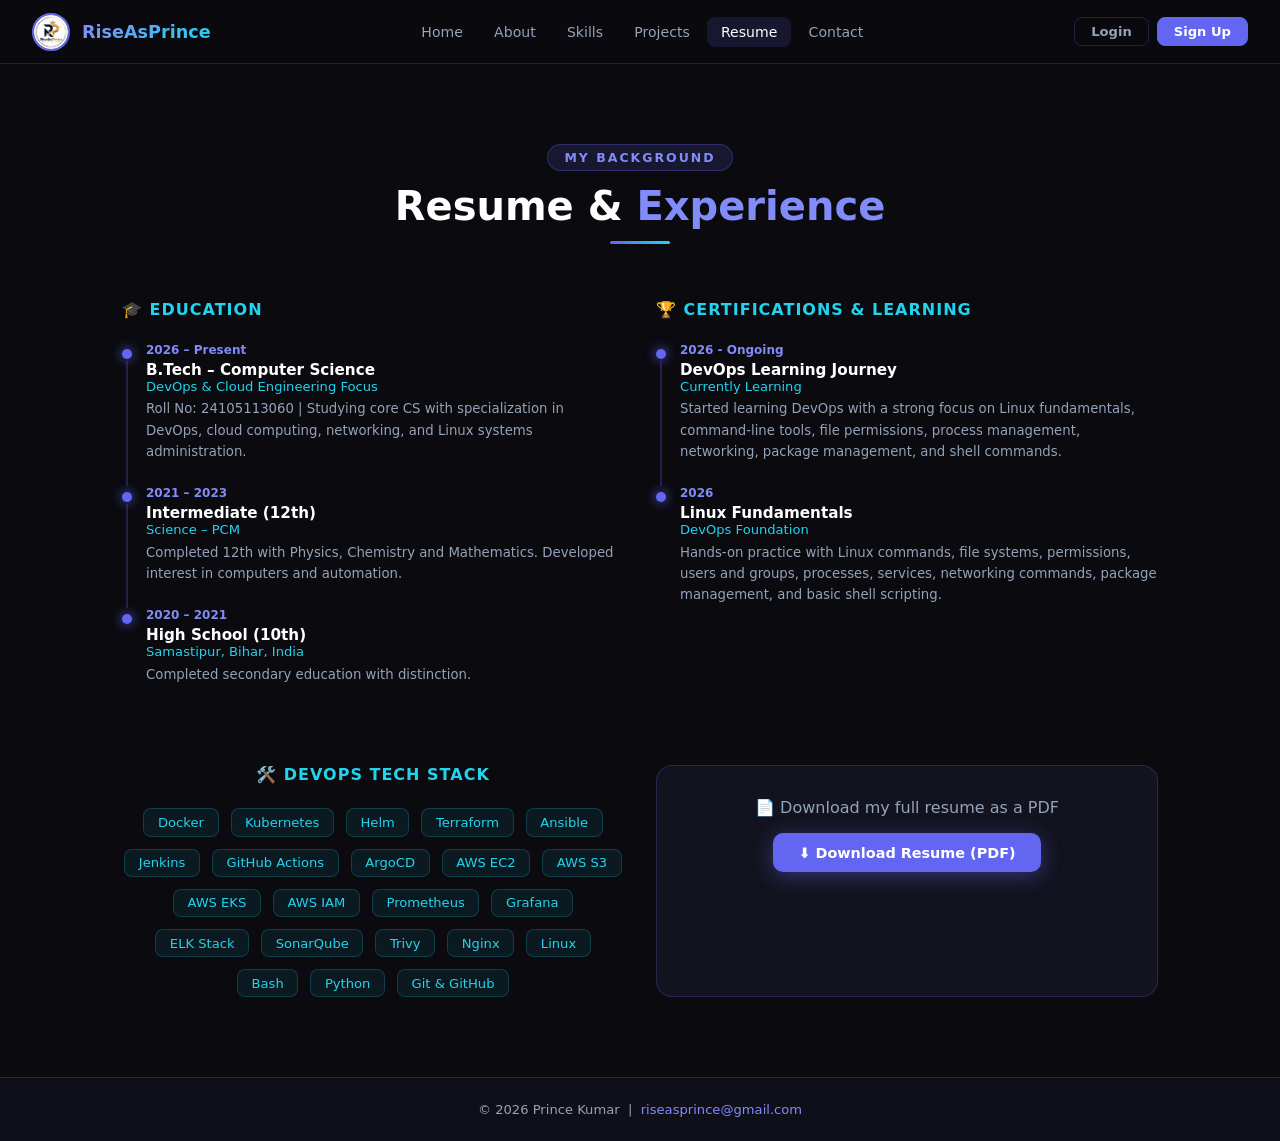
==== resume.html @ 209f330f "Add files via upload" ====
<!DOCTYPE html>
<html lang="en">
<head>
  <meta charset="UTF-8" />
  <meta name="viewport" content="width=device-width, initial-scale=1.0" />
  <title>Resume – Prince Kumar | DevOps</title>
  <link rel="stylesheet" href="style.css" />
</head>
<body>

  <nav class="navbar">
    <a href="index.html" class="nav-brand">
      <img src="riseasprincelogo.png" alt="Prince" class="nav-avatar" />
      <span class="nav-name">RiseAsPrince</span>
    </a>
    <button class="hamburger" aria-label="Menu">
      <span></span><span></span><span></span>
    </button>
    <ul class="nav-links">
      <li><a href="index.html">Home</a></li>
      <li><a href="about.html">About</a></li>
      <li><a href="skills.html">Skills</a></li>
      <li><a href="projects.html">Projects</a></li>
      <li><a href="resume.html">Resume</a></li>
      <li><a href="contact.html">Contact</a></li>
    </ul>
    <div class="nav-auth-area" id="navAuthArea">
      <a href="login.html" class="nav-btn-login">Login</a>
      <a href="login.html?tab=signup" class="nav-btn-signup">Sign Up</a>
    </div>
    <div class="nav-user-info hidden" id="navUserArea">
      <div class="nav-user-dot" id="navUserDot">P</div>
      <span class="nav-user-name" id="navUserName">User</span>
      <button class="nav-btn-logout" id="navLogout">Logout</button>
    </div>
  </nav>
  <link rel="stylesheet" href="auth.css" />

  <div class="page">
    <div class="section">
      <div class="section-header reveal">
        <span class="section-tag">My Background</span>
        <h2 class="section-title">Resume &amp; <span>Experience</span></h2>
        <div class="section-line"></div>
      </div>

      <div class="resume-wrap">
        <!-- Education -->
        <div class="reveal">
          <h3 style="color:var(--cyan); margin-bottom:1.5rem; font-size:1rem; letter-spacing:1px; text-transform:uppercase;">🎓 Education</h3>
          <div class="timeline">
            <div class="timeline-item">
              <div class="tl-date">2026 – Present</div>
              <div class="tl-title">B.Tech – Computer Science</div>
              <div class="tl-sub">DevOps & Cloud Engineering Focus</div>
              <div class="tl-desc">Roll No: 24105113060 | Studying core CS with specialization in DevOps, cloud computing, networking, and Linux systems administration.</div>
            </div>
            <div class="timeline-item">
              <div class="tl-date">2021 – 2023</div>
              <div class="tl-title">Intermediate (12th)</div>
              <div class="tl-sub">Science – PCM</div>
              <div class="tl-desc">Completed 12th with Physics, Chemistry and Mathematics. Developed interest in computers and automation.</div>
            </div>
            <div class="timeline-item">
              <div class="tl-date">2020 – 2021</div>
              <div class="tl-title">High School (10th)</div>
              <div class="tl-sub">Samastipur, Bihar, India</div>
              <div class="tl-desc">Completed secondary education with distinction.</div>
            </div>
          </div>
        </div>

<!-- Certifications & Learning -->

<div class="reveal">
  <h3 style="color:var(--cyan); margin-bottom:1.5rem; font-size:1rem; letter-spacing:1px; text-transform:uppercase;">
    🏆 Certifications & Learning
  </h3>

  <div class="timeline">


<!-- 2026 -->
<div class="timeline-item">
  <div class="tl-date">2026 - Ongoing</div>
  <div class="tl-title">DevOps Learning Journey</div>
  <div class="tl-sub">Currently Learning</div>
  <div class="tl-desc">
    Started learning DevOps with a strong focus on Linux fundamentals,
    command-line tools, file permissions, process management, networking,
    package management, and shell commands.
  </div>
</div>

<!-- Linux -->
<div class="timeline-item">
  <div class="tl-date">2026</div>
  <div class="tl-title">Linux Fundamentals</div>
  <div class="tl-sub">DevOps Foundation</div>
  <div class="tl-desc">
    Hands-on practice with Linux commands, file systems, permissions,
    users and groups, processes, services, networking commands,
    package management, and basic shell scripting.
  </div>
</div>


  </div>
</div>


      <!-- Tech Stack -->
      <div style="margin-top:3rem;" class="reveal">
        <h3 style="color:var(--cyan); margin-bottom:1.5rem; font-size:1rem; letter-spacing:1px; text-transform:uppercase; text-align:center;">🛠️ DevOps Tech Stack</h3>
        <div style="display:flex; flex-wrap:wrap; gap:0.75rem; justify-content:center;">
          <span class="tool-chip">Docker</span>
          <span class="tool-chip">Kubernetes</span>
          <span class="tool-chip">Helm</span>
          <span class="tool-chip">Terraform</span>
          <span class="tool-chip">Ansible</span>
          <span class="tool-chip">Jenkins</span>
          <span class="tool-chip">GitHub Actions</span>
          <span class="tool-chip">ArgoCD</span>
          <span class="tool-chip">AWS EC2</span>
          <span class="tool-chip">AWS S3</span>
          <span class="tool-chip">AWS EKS</span>
          <span class="tool-chip">AWS IAM</span>
          <span class="tool-chip">Prometheus</span>
          <span class="tool-chip">Grafana</span>
          <span class="tool-chip">ELK Stack</span>
          <span class="tool-chip">SonarQube</span>
          <span class="tool-chip">Trivy</span>
          <span class="tool-chip">Nginx</span>
          <span class="tool-chip">Linux</span>
          <span class="tool-chip">Bash</span>
          <span class="tool-chip">Python</span>
          <span class="tool-chip">Git & GitHub</span>
        </div>
      </div>

      <!-- Download -->
      <div class="resume-download reveal">
        <p>📄 Download my full resume as a PDF</p>
        <a href="DevOps_Resume.pdf" target="_blank" class="btn btn-primary">⬇️ Download Resume (PDF)</a>
      </div>
    </div>
  </div>

  <footer class="footer">
    <p>© 2026 Prince Kumar &nbsp;|&nbsp; <a href="mailto:riseasprince@gmail.com">riseasprince@gmail.com</a></p>
  </footer>

  <script src="script.js"></script>
</body>
</html>
---- style.css ----
/* ===== Reset & Variables ===== */
*, *::before, *::after { box-sizing: border-box; margin: 0; padding: 0; }

:root {
  --bg: #0a0a0f;
  --bg2: #0f0f1a;
  --card: #13131f;
  --border: rgba(99,102,241,0.25);
  --purple: #6366f1;
  --purple-light: #818cf8;
  --cyan: #22d3ee;
  --green: #4ade80;
  --text: #e2e8f0;
  --muted: #94a3b8;
  --white: #fff;
}

html { scroll-behavior: smooth; }

body {
  font-family: 'Segoe UI', system-ui, sans-serif;
  background: var(--bg);
  color: var(--text);
  overflow-x: hidden;
  min-height: 100vh;
}

/* ===== Navbar ===== */
.navbar {
  position: fixed; top: 0; left: 0; width: 100%; z-index: 1000;
  background: rgba(10,10,15,0.9);
  backdrop-filter: blur(12px);
  border-bottom: 1px solid var(--border);
  padding: 0 2rem;
  display: flex; align-items: center; justify-content: space-between;
  height: 64px;
}

.nav-brand {
  display: flex; align-items: center; gap: 0.75rem;
  text-decoration: none;
}
.nav-avatar {
  width: 38px; height: 38px; border-radius: 50%;
  border: 2px solid var(--purple);
  object-fit: cover;
  background: var(--card);
}
.nav-name {
  font-size: 1.1rem; font-weight: 700;
  background: linear-gradient(135deg, var(--purple-light), var(--cyan));
  -webkit-background-clip: text; -webkit-text-fill-color: transparent;
}

.nav-links { display: flex; gap: 0.25rem; list-style: none; }
.nav-links a {
  color: var(--muted); text-decoration: none;
  padding: 0.45rem 0.85rem; border-radius: 8px;
  font-size: 0.88rem; font-weight: 500;
  transition: all 0.2s;
}
.nav-links a:hover, .nav-links a.active {
  color: var(--white);
  background: rgba(99,102,241,0.15);
}

.hamburger {
  display: none; flex-direction: column; gap: 5px;
  background: none; border: none; cursor: pointer; padding: 4px;
}
.hamburger span {
  display: block; width: 24px; height: 2px;
  background: var(--purple-light); border-radius: 2px;
  transition: all 0.3s;
}

/* ===== Page Wrapper ===== */
.page { padding-top: 64px; min-height: 100vh; }

/* ===== Hero ===== */
.hero {
  min-height: calc(100vh - 64px);
  display: flex; align-items: center; justify-content: center;
  padding: 4rem 2rem;
  position: relative; overflow: hidden;
}

.hero-bg {
  position: absolute; inset: 0; z-index: 0;
  background:
    radial-gradient(ellipse 60% 50% at 70% 40%, rgba(99,102,241,0.12) 0%, transparent 70%),
    radial-gradient(ellipse 40% 40% at 20% 70%, rgba(34,211,238,0.08) 0%, transparent 60%);
}

.hero-content {
  position: relative; z-index: 1;
  max-width: 700px; text-align: center;
}

.hero-avatar-wrap {
  position: relative; display: inline-block; margin-bottom: 1.5rem;
}
.hero-avatar {
  width: 130px; height: 130px; border-radius: 50%;
  border: 3px solid var(--purple);
  object-fit: cover; background: var(--card);
  box-shadow: 0 0 40px rgba(99,102,241,0.35);
}
.hero-status {
  position: absolute; bottom: 6px; right: 6px;
  width: 18px; height: 18px; border-radius: 50%;
  background: var(--green);
  border: 2px solid var(--bg);
  animation: blink 2s infinite;
}
@keyframes blink { 0%,100%{opacity:1} 50%{opacity:0.4} }

.hero-greeting { color: var(--cyan); font-size: 1rem; margin-bottom: 0.5rem; letter-spacing: 1px; }

.hero-name {
  font-size: clamp(2.2rem, 7vw, 4rem);
  font-weight: 800; line-height: 1.1;
  background: linear-gradient(135deg, #fff 0%, var(--purple-light) 50%, var(--cyan) 100%);
  -webkit-background-clip: text; -webkit-text-fill-color: transparent;
  margin-bottom: 0.75rem;
}

.hero-role {
  font-size: clamp(1rem, 3vw, 1.3rem);
  color: var(--muted); margin-bottom: 1.5rem;
  min-height: 1.8em;
}
.hero-role .typed { color: var(--purple-light); font-weight: 600; }
.cursor { display: inline-block; animation: blink 0.7s infinite; color: var(--purple-light); }

.hero-desc {
  color: var(--muted); font-size: 1rem; line-height: 1.7;
  max-width: 520px; margin: 0 auto 2rem;
}

.hero-btns { display: flex; gap: 1rem; justify-content: center; flex-wrap: wrap; }

/* ===== Buttons ===== */
.btn {
  display: inline-flex; align-items: center; gap: 0.5rem;
  padding: 0.7rem 1.6rem; border-radius: 10px;
  font-weight: 600; font-size: 0.9rem;
  text-decoration: none; border: none; cursor: pointer;
  transition: all 0.25s;
}
.btn-primary {
  background: var(--purple);
  color: white;
  box-shadow: 0 4px 20px rgba(99,102,241,0.4);
}
.btn-primary:hover { background: var(--purple-light); transform: translateY(-2px); }
.btn-outline {
  background: transparent;
  border: 1.5px solid var(--border);
  color: var(--text);
}
.btn-outline:hover { border-color: var(--purple); color: var(--purple-light); transform: translateY(-2px); }

/* ===== Section Layout ===== */
.section { padding: 5rem 2rem; max-width: 1100px; margin: 0 auto; }
.section-header { text-align: center; margin-bottom: 3.5rem; }
.section-tag {
  display: inline-block;
  background: rgba(99,102,241,0.15);
  color: var(--purple-light);
  font-size: 0.78rem; font-weight: 700;
  letter-spacing: 2px; text-transform: uppercase;
  padding: 0.3rem 1rem; border-radius: 50px;
  border: 1px solid rgba(99,102,241,0.3);
  margin-bottom: 0.75rem;
}
.section-title {
  font-size: clamp(1.8rem, 4vw, 2.5rem);
  font-weight: 800; color: var(--white);
  margin-bottom: 0.5rem;
}
.section-title span { color: var(--purple-light); }
.section-line {
  width: 60px; height: 3px; margin: 0.75rem auto 0;
  background: linear-gradient(90deg, var(--purple), var(--cyan));
  border-radius: 2px;
}
.section-sub { color: var(--muted); font-size: 0.95rem; margin-top: 0.75rem; }

/* ===== Cards ===== */
.card {
  background: var(--card);
  border: 1px solid var(--border);
  border-radius: 16px;
  padding: 1.5rem;
  transition: all 0.3s;
}
.card:hover {
  border-color: var(--purple);
  transform: translateY(-4px);
  box-shadow: 0 12px 40px rgba(99,102,241,0.15);
}

/* ===== About Page ===== */
.about-grid {
  display: grid;
  grid-template-columns: 1fr 1.6fr;
  gap: 3rem; align-items: start;
}
.about-img-wrap { text-align: center; }
.about-img {
  width: 240px; height: 240px; border-radius: 20px;
  border: 2px solid var(--border);
  object-fit: cover; background: var(--card);
  box-shadow: 0 0 40px rgba(99,102,241,0.2);
}
.about-stats {
  display: grid; grid-template-columns: 1fr 1fr;
  gap: 1rem; margin-top: 1.5rem;
}
.stat-box {
  background: var(--card); border: 1px solid var(--border);
  border-radius: 12px; padding: 1rem; text-align: center;
}
.stat-num { font-size: 1.8rem; font-weight: 800; color: var(--purple-light); }
.stat-label { font-size: 0.75rem; color: var(--muted); margin-top: 0.2rem; }

.about-text h2 { font-size: 1.8rem; font-weight: 800; color: var(--white); margin-bottom: 1rem; }
.about-text h2 span { color: var(--purple-light); }
.about-text p { color: var(--muted); line-height: 1.8; margin-bottom: 1rem; font-size: 0.95rem; }
.about-tags { display: flex; flex-wrap: wrap; gap: 0.5rem; margin-top: 1rem; }
.tag {
  background: rgba(99,102,241,0.12);
  border: 1px solid rgba(99,102,241,0.25);
  color: var(--purple-light);
  padding: 0.3rem 0.9rem; border-radius: 50px; font-size: 0.8rem;
}

/* ===== Skills Page ===== */
.skills-categories { display: grid; grid-template-columns: repeat(auto-fit, minmax(260px, 1fr)); gap: 1.5rem; }

.skill-category h3 {
  color: var(--cyan); font-size: 0.9rem; font-weight: 700;
  letter-spacing: 1px; text-transform: uppercase;
  margin-bottom: 1.2rem; display: flex; align-items: center; gap: 0.5rem;
}
.skill-list { display: flex; flex-direction: column; gap: 0.9rem; }

.skill-item { }
.skill-info { display: flex; justify-content: space-between; margin-bottom: 0.35rem; font-size: 0.85rem; }
.skill-name { color: var(--text); font-weight: 500; }
.skill-pct { color: var(--purple-light); font-weight: 700; }
.skill-bar {
  height: 6px; background: rgba(255,255,255,0.07);
  border-radius: 10px; overflow: hidden;
}
.skill-fill {
  height: 100%; border-radius: 10px;
  background: linear-gradient(90deg, var(--purple), var(--cyan));
  width: 0; transition: width 1.2s cubic-bezier(0.4,0,0.2,1);
}

.tools-grid { display: flex; flex-wrap: wrap; gap: 0.6rem; margin-top: 0.5rem; }
.tool-chip {
  background: rgba(34,211,238,0.08);
  border: 1px solid rgba(34,211,238,0.2);
  color: var(--cyan); padding: 0.35rem 0.85rem;
  border-radius: 8px; font-size: 0.82rem;
}

/* ===== Projects Page ===== */
.projects-grid { display: grid; grid-template-columns: repeat(auto-fill, minmax(320px, 1fr)); gap: 1.5rem; }

.project-card {
  background: var(--card); border: 1px solid var(--border);
  border-radius: 16px; padding: 1.5rem;
  display: flex; flex-direction: column; gap: 0.75rem;
  transition: all 0.3s;
}
.project-card:hover { border-color: var(--purple); transform: translateY(-4px); box-shadow: 0 12px 40px rgba(99,102,241,0.15); }

.project-icon { font-size: 2rem; }
.project-card h3 { color: var(--white); font-size: 1.05rem; font-weight: 700; }
.project-card p { color: var(--muted); font-size: 0.87rem; line-height: 1.6; flex: 1; }
.project-tags { display: flex; flex-wrap: wrap; gap: 0.4rem; }
.project-tag {
  background: rgba(99,102,241,0.1);
  border: 1px solid rgba(99,102,241,0.2);
  color: var(--purple-light);
  font-size: 0.75rem; padding: 0.2rem 0.65rem; border-radius: 6px;
}

/* ===== Resume Page ===== */
.resume-wrap { display: grid; grid-template-columns: 1fr 1fr; gap: 2rem; }
.timeline { display: flex; flex-direction: column; gap: 1.5rem; }
.timeline-item { position: relative; padding-left: 1.5rem; }
.timeline-item::before {
  content: ''; position: absolute; left: 0; top: 6px;
  width: 10px; height: 10px; border-radius: 50%;
  background: var(--purple);
  box-shadow: 0 0 12px var(--purple);
}
.timeline-item::after {
  content: ''; position: absolute; left: 4px; top: 18px;
  width: 2px; bottom: -1.5rem;
  background: var(--border);
}
.timeline-item:last-child::after { display: none; }
.tl-date { font-size: 0.75rem; color: var(--purple-light); font-weight: 600; margin-bottom: 0.25rem; }
.tl-title { color: var(--white); font-weight: 700; font-size: 0.95rem; }
.tl-sub { color: var(--cyan); font-size: 0.82rem; margin-bottom: 0.3rem; }
.tl-desc { color: var(--muted); font-size: 0.83rem; line-height: 1.6; }

.resume-download {
  text-align: center; margin-top: 3rem;
  padding: 2rem; background: var(--card);
  border: 1px solid var(--border); border-radius: 16px;
}
.resume-download p { color: var(--muted); margin-bottom: 1rem; }

/* ===== Contact Page ===== */
.contact-grid { display: grid; grid-template-columns: 1fr 1.4fr; gap: 2.5rem; }
.contact-links { display: flex; flex-direction: column; gap: 1rem; }
.contact-link {
  display: flex; align-items: center; gap: 1rem;
  background: var(--card); border: 1px solid var(--border);
  border-radius: 12px; padding: 1rem 1.2rem;
  text-decoration: none; color: var(--text);
  transition: all 0.25s;
}
.contact-link:hover { border-color: var(--purple); color: var(--purple-light); transform: translateX(4px); }
.contact-link-icon { font-size: 1.4rem; width: 36px; text-align: center; }
.contact-link-info small { display: block; color: var(--muted); font-size: 0.75rem; }
.contact-link-info strong { font-size: 0.88rem; }

.enquiry-form { display: flex; flex-direction: column; gap: 1rem; }
.form-row { display: grid; grid-template-columns: 1fr 1fr; gap: 1rem; }
.form-group { display: flex; flex-direction: column; gap: 0.4rem; }
.form-group label { font-size: 0.8rem; color: var(--muted); font-weight: 600; }
.form-group input,
.form-group textarea {
  background: var(--card); border: 1px solid var(--border);
  color: var(--text); border-radius: 10px;
  padding: 0.75rem 1rem; font-family: inherit; font-size: 0.88rem;
  outline: none; transition: border-color 0.25s; resize: vertical;
}
.form-group input:focus,
.form-group textarea:focus { border-color: var(--purple); }
.form-group input::placeholder,
.form-group textarea::placeholder { color: #475569; }
.form-success {
  display: none; text-align: center; padding: 1rem;
  background: rgba(74,222,128,0.1); border: 1px solid rgba(74,222,128,0.3);
  border-radius: 10px; color: var(--green); font-size: 0.9rem;
}
.form-success.show { display: block; }

/* ===== Footer ===== */
.footer {
  background: var(--bg2); border-top: 1px solid var(--border);
  text-align: center; padding: 1.5rem 2rem;
  color: var(--muted); font-size: 0.82rem;
}
.footer a { color: var(--purple-light); text-decoration: none; }

/* ===== Scroll reveal ===== */
.reveal { opacity: 0; transform: translateY(24px); transition: opacity 0.6s ease, transform 0.6s ease; }
.reveal.visible { opacity: 1; transform: none; }

/* ===== Responsive ===== */
@media (max-width: 768px) {
  .hamburger { display: flex; }
  .nav-links {
    display: none; position: absolute;
    top: 64px; left: 0; width: 100%;
    flex-direction: column; gap: 0;
    background: rgba(10,10,15,0.98);
    border-bottom: 1px solid var(--border);
    padding: 0.5rem 0;
  }
  .nav-links.open { display: flex; }
  .nav-links a { padding: 0.75rem 1.5rem; border-radius: 0; }

  .about-grid { grid-template-columns: 1fr; }
  .about-stats { grid-template-columns: repeat(2,1fr); }
  .resume-wrap { grid-template-columns: 1fr; }
  .contact-grid { grid-template-columns: 1fr; }
  .form-row { grid-template-columns: 1fr; }
  .hero-avatar { width: 100px; height: 100px; }
}

@media (max-width: 480px) {
  .section { padding: 3rem 1rem; }
  .projects-grid { grid-template-columns: 1fr; }
  .skills-categories { grid-template-columns: 1fr; }
}
---- auth.css ----
/* ===== Auth Page ===== */
body.auth-page {
  min-height: 100vh;
  display: flex; flex-direction: column; align-items: center; justify-content: center;
  padding: 2rem 1rem;
  background:
    radial-gradient(ellipse 60% 50% at 70% 30%, rgba(99,102,241,0.14) 0%, transparent 70%),
    radial-gradient(ellipse 50% 50% at 20% 80%, rgba(34,211,238,0.08) 0%, transparent 60%),
    var(--bg);
}

.auth-back {
  position: fixed; top: 1.2rem; left: 1.5rem;
  color: var(--muted); text-decoration: none; font-size: 0.85rem;
  transition: color 0.2s;
  z-index: 10;
}
.auth-back:hover { color: var(--purple-light); }

.auth-container {
  width: 100%; max-width: 440px;
  background: var(--card);
  border: 1px solid var(--border);
  border-radius: 20px;
  padding: 2.5rem 2rem;
  box-shadow: 0 20px 60px rgba(0,0,0,0.5);
  animation: slideUp 0.4s ease;
}
@keyframes slideUp {
  from { opacity: 0; transform: translateY(30px); }
  to   { opacity: 1; transform: translateY(0); }
}

/* Brand header */
.auth-brand {
  text-align: center; margin-bottom: 1.8rem;
}
.auth-brand-avatar {
  width: 72px; height: 72px; border-radius: 50%;
  border: 2px solid var(--purple);
  object-fit: cover; background: var(--bg2);
  box-shadow: 0 0 24px rgba(99,102,241,0.3);
}
.auth-brand-name {
  display: block;
  font-size: 1.25rem; font-weight: 800;
  background: linear-gradient(135deg, var(--purple-light), var(--cyan));
  -webkit-background-clip: text; -webkit-text-fill-color: transparent;
  margin-top: 0.5rem;
}
.auth-brand-sub {
  color: var(--muted); font-size: 0.78rem; margin-top: 0.2rem;
}

/* Tabs */
.auth-tabs {
  display: flex; border-radius: 10px;
  background: rgba(255,255,255,0.04);
  border: 1px solid var(--border);
  margin-bottom: 1.8rem; overflow: hidden;
}
.auth-tab {
  flex: 1; padding: 0.65rem 0;
  background: none; border: none; cursor: pointer;
  color: var(--muted); font-size: 0.9rem; font-weight: 600;
  transition: all 0.25s; font-family: inherit;
}
.auth-tab.active {
  background: var(--purple);
  color: white;
  border-radius: 9px;
}

/* Form wrap */
.auth-form-wrap { }
.auth-form-wrap.hidden { display: none; }

.auth-title {
  font-size: 1.4rem; font-weight: 800; color: var(--white);
  margin-bottom: 0.3rem;
}
.auth-sub {
  color: var(--muted); font-size: 0.83rem; margin-bottom: 1.5rem;
}

/* Fields */
.auth-field {
  display: flex; flex-direction: column; gap: 0.35rem;
  margin-bottom: 1rem;
}
.auth-field label {
  color: var(--muted); font-size: 0.78rem; font-weight: 600;
  text-transform: uppercase; letter-spacing: 0.5px;
}
.auth-field input {
  padding: 0.75rem 1rem;
  background: rgba(255,255,255,0.05);
  border: 1px solid var(--border);
  border-radius: 10px;
  color: var(--text); font-family: inherit; font-size: 0.9rem;
  outline: none; transition: border-color 0.25s;
}
.auth-field input:focus { border-color: var(--purple); }
.auth-field input::placeholder { color: #3d4a60; }

.pw-wrap { position: relative; display: flex; }
.pw-wrap input { flex: 1; padding-right: 3rem; }
.pw-eye {
  position: absolute; right: 0.8rem; top: 50%;
  transform: translateY(-50%);
  background: none; border: none; cursor: pointer;
  font-size: 1rem; color: #555; transition: color 0.2s;
}
.pw-eye:hover { color: var(--purple-light); }

/* Error */
.auth-error {
  color: #f87171; font-size: 0.8rem;
  min-height: 1.1em; text-align: center;
  margin-bottom: 0.75rem;
}

/* Buttons */
.full-w { width: 100%; justify-content: center; }

/* Switch */
.auth-switch {
  text-align: center; color: var(--muted);
  font-size: 0.82rem; margin-top: 1.2rem;
}
.auth-switch a { color: var(--purple-light); text-decoration: none; font-weight: 600; }
.auth-switch a:hover { text-decoration: underline; }

/* ===== Navbar Auth Area ===== */
.nav-auth-area { display: flex; align-items: center; gap: 0.5rem; }

.nav-btn-login {
  background: transparent;
  border: 1.5px solid var(--border);
  color: var(--muted);
  padding: 0.38rem 1rem;
  border-radius: 8px; font-size: 0.82rem; font-weight: 600;
  cursor: pointer; text-decoration: none;
  transition: all 0.2s; font-family: inherit;
  display: inline-flex; align-items: center;
}
.nav-btn-login:hover { border-color: var(--purple); color: var(--purple-light); }

.nav-btn-signup {
  background: var(--purple);
  border: 1.5px solid var(--purple);
  color: white;
  padding: 0.38rem 1rem;
  border-radius: 8px; font-size: 0.82rem; font-weight: 600;
  cursor: pointer; text-decoration: none;
  transition: all 0.2s; font-family: inherit;
  display: inline-flex; align-items: center;
}
.nav-btn-signup:hover { background: var(--purple-light); }

/* Logged-in state */
.nav-user-info {
  display: flex; align-items: center; gap: 0.6rem;
}
.nav-user-dot {
  width: 30px; height: 30px; border-radius: 50%;
  background: linear-gradient(135deg, var(--purple), var(--cyan));
  display: flex; align-items: center; justify-content: center;
  font-size: 0.85rem; font-weight: 700; color: white;
}
.nav-user-name { color: var(--purple-light); font-size: 0.82rem; font-weight: 600; }
.nav-btn-logout {
  background: none; border: 1px solid rgba(248,113,113,0.3);
  color: #f87171; padding: 0.3rem 0.75rem;
  border-radius: 8px; font-size: 0.78rem; font-weight: 600;
  cursor: pointer; font-family: inherit; transition: all 0.2s;
}
.nav-btn-logout:hover { background: rgba(248,113,113,0.1); }

.hidden { display: none !important; }

/* Responsive */
@media (max-width: 768px) {
  .nav-auth-area { display: none; }
  .nav-auth-area.mobile-show {
    display: flex; flex-direction: column; width: 100%;
    padding: 0.75rem 1.5rem 1rem; gap: 0.5rem;
    border-top: 1px solid var(--border);
  }
  .nav-btn-login, .nav-btn-signup { width: 100%; justify-content: center; padding: 0.6rem; }

  .auth-container { padding: 2rem 1.3rem; }
}
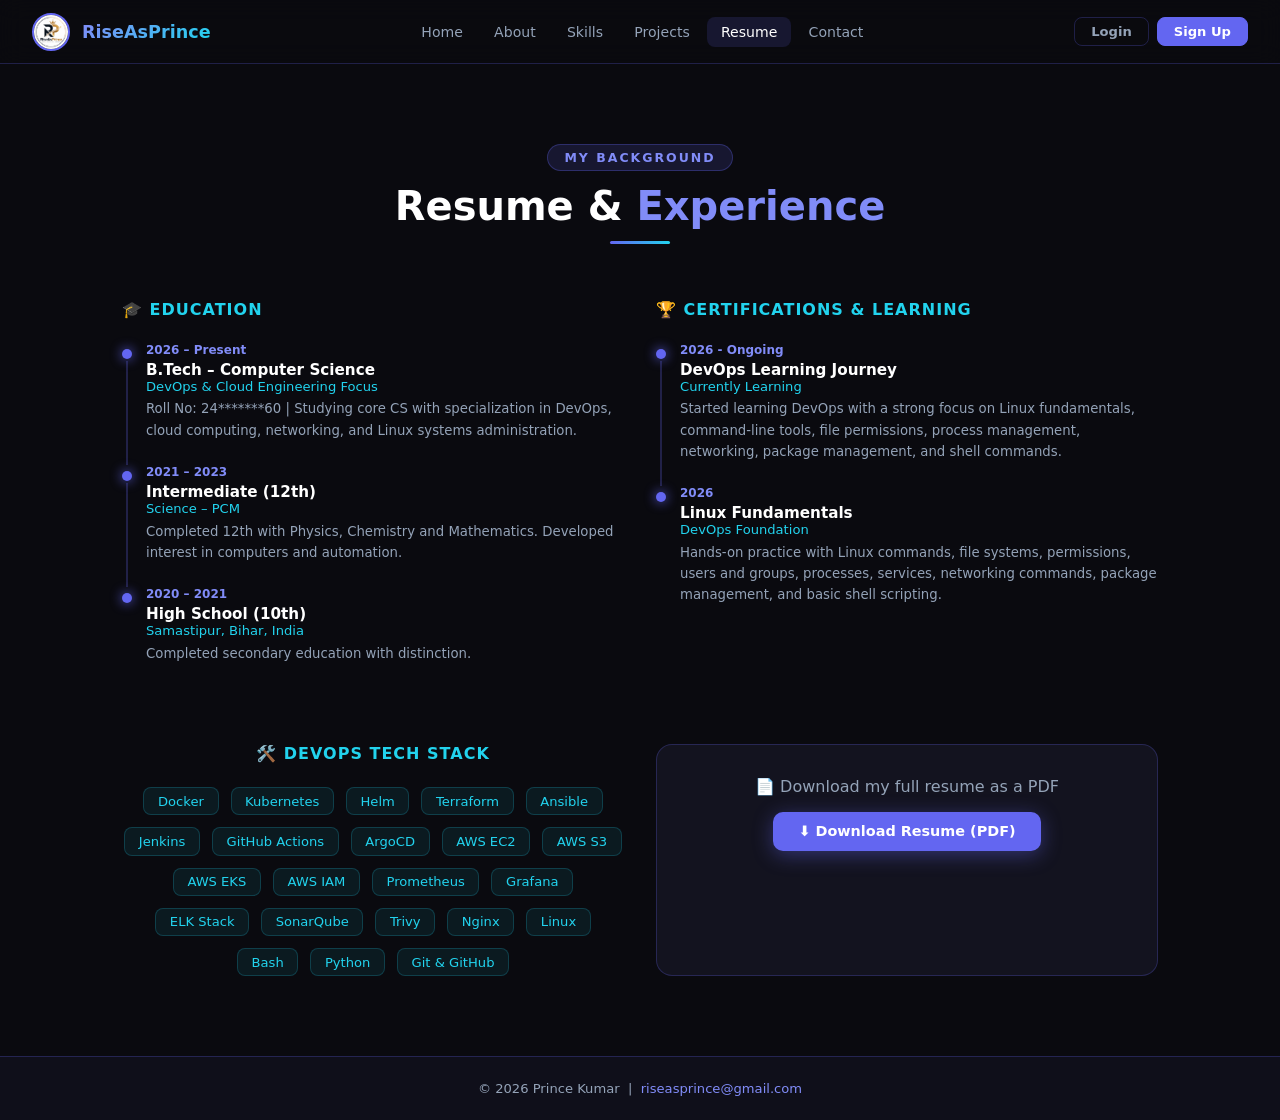
==== commit 5b9a3d73: "Fix HTML encoding issues in resume.html Hide a registration number." ====
--- a/resume.html
+++ b/resume.html
@@ -53,7 +53,7 @@
               <div class="tl-date">2026 – Present</div>
               <div class="tl-title">B.Tech – Computer Science</div>
               <div class="tl-sub">DevOps & Cloud Engineering Focus</div>
-              <div class="tl-desc">Roll No: 24105113060 | Studying core CS with specialization in DevOps, cloud computing, networking, and Linux systems administration.</div>
+              <div class="tl-desc">Roll No: 24*******60 | Studying core CS with specialization in DevOps, cloud computing, networking, and Linux systems administration.</div>
             </div>
             <div class="timeline-item">
               <div class="tl-date">2021 – 2023</div>
